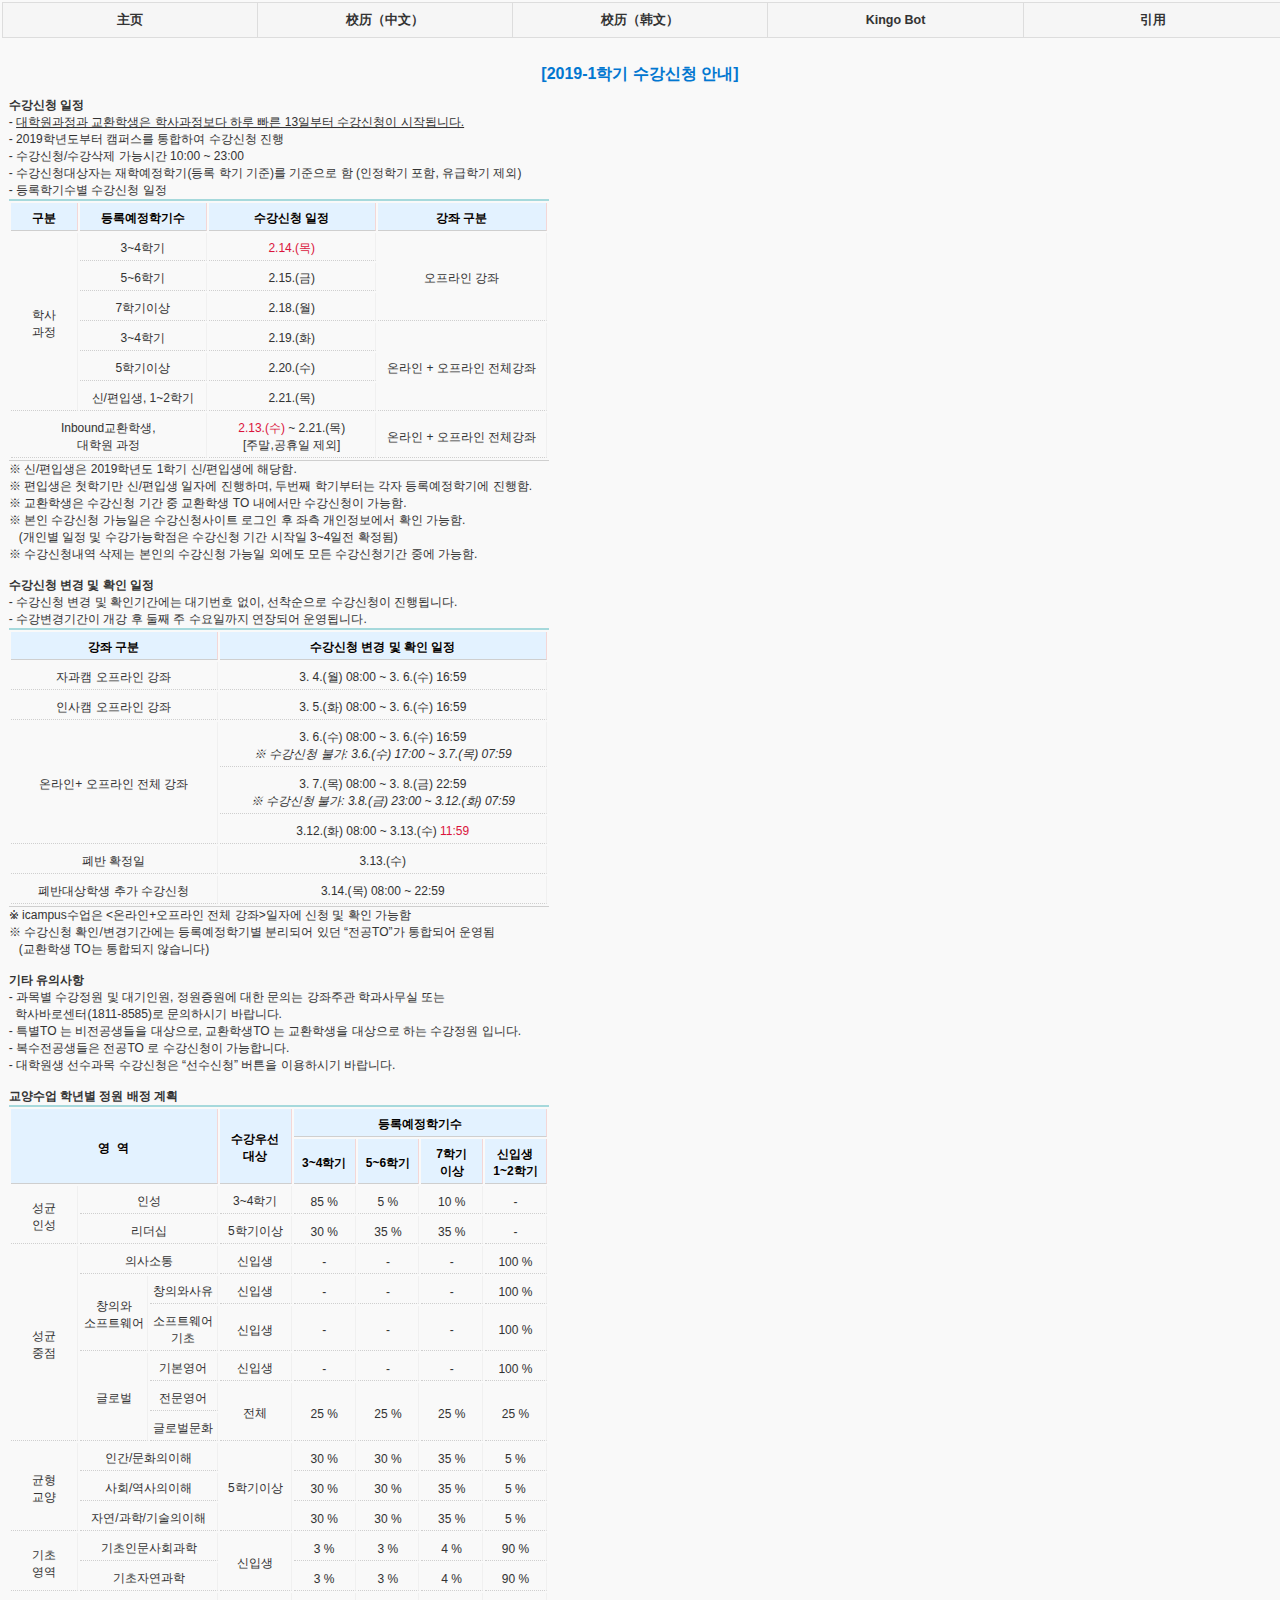
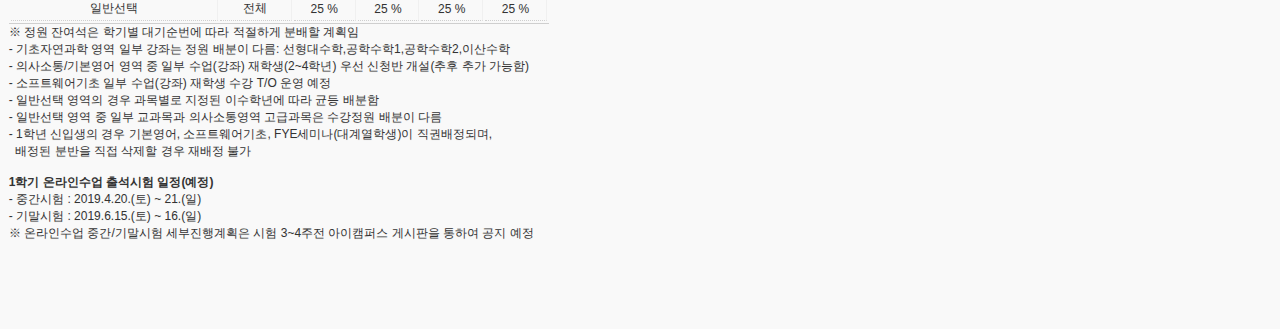
==== index.html @ 52eaa28c "fix mobile" ====
<!DOCTYPE html>
<html>
	<head>
	<meta charset="utf-8">
	<meta name="viewport" content="width=device-width, initial-scale=1">
	<title>Tabs - jQuery Mobile Demos</title>
	<link rel="shortcut icon" href="../favicon.ico">
    <link rel="stylesheet" href="http://fonts.googleapis.com/css?family=Open+Sans:300,400,700">
	<link rel="stylesheet" href="../css/themes/default/jquery.mobile-1.4.5.min.css">
	<link rel="stylesheet" href="../_assets/css/jqm-demos.css">
	<script src="../js/jquery.js"></script>
	<script src="../_assets/js/index.js"></script>
	<script src="../js/jquery.mobile-1.4.5.min.js"></script>
	<style id="inset-tablist">
		.tablist-left {
			width: 25%;
			display: inline-block;
		}
		.tablist-content {
			width: 60%;
			display: inline-block;
			vertical-align: top;
			margin-left: 5%;
		}
	</style>
</head>
<body>

			<div data-role="tabs" id="tabs">
		      <div data-role="navbar">
			    <ul>
						<li><a href="login.html" data-ajax="false">主页</a></li>
						<li><a href="#cn" data-ajax="false">校历（中文）</a></li>
						<li><a href="#kr" data-ajax="false">校历（韩文）</a></li>
						<li><a href="#bot" data-ajax="false">Kingo Bot</a></li>
 						<li><a href="#two" data-ajax="false">引用</a></li>
			    </ul>
		      </div>
					<div id="bot" class="ui-body-d ui-content">
		   <iframe src="https://kingo.skku.edu/chat" width="100%" height="1080"></iframe>
		      </div>
					<div id="kr" class="ui-body-d ui-content">
			   <iframe src="pdf\sche2019.pdf" width="100%" height="1080"></iframe>
		      </div>
		      <div id="cn" class="ui-body-d ui-content">
		        <img src="img/cn1.jpg" alt="">
						 <img src="img/cn2.jpg" alt="">
		      </div>
		      <div id="two">
		        <ul data-role="listview" data-inset="true">
		            <li><a href="#bot">SKKU</a></li>
		            <li><a href="#bot">SKKU</a></li>
		            <li><a href="#bot">SKKU</a></li>
		            <li><a href="#bot">SKKU</a></li>
		            <li><a href="#bot">SKKU</a></li>
		        </ul>
						<div id="main" class="ui-body-d ui-content">

						</div>
		    </div>
		</div>




























</body>
</html>
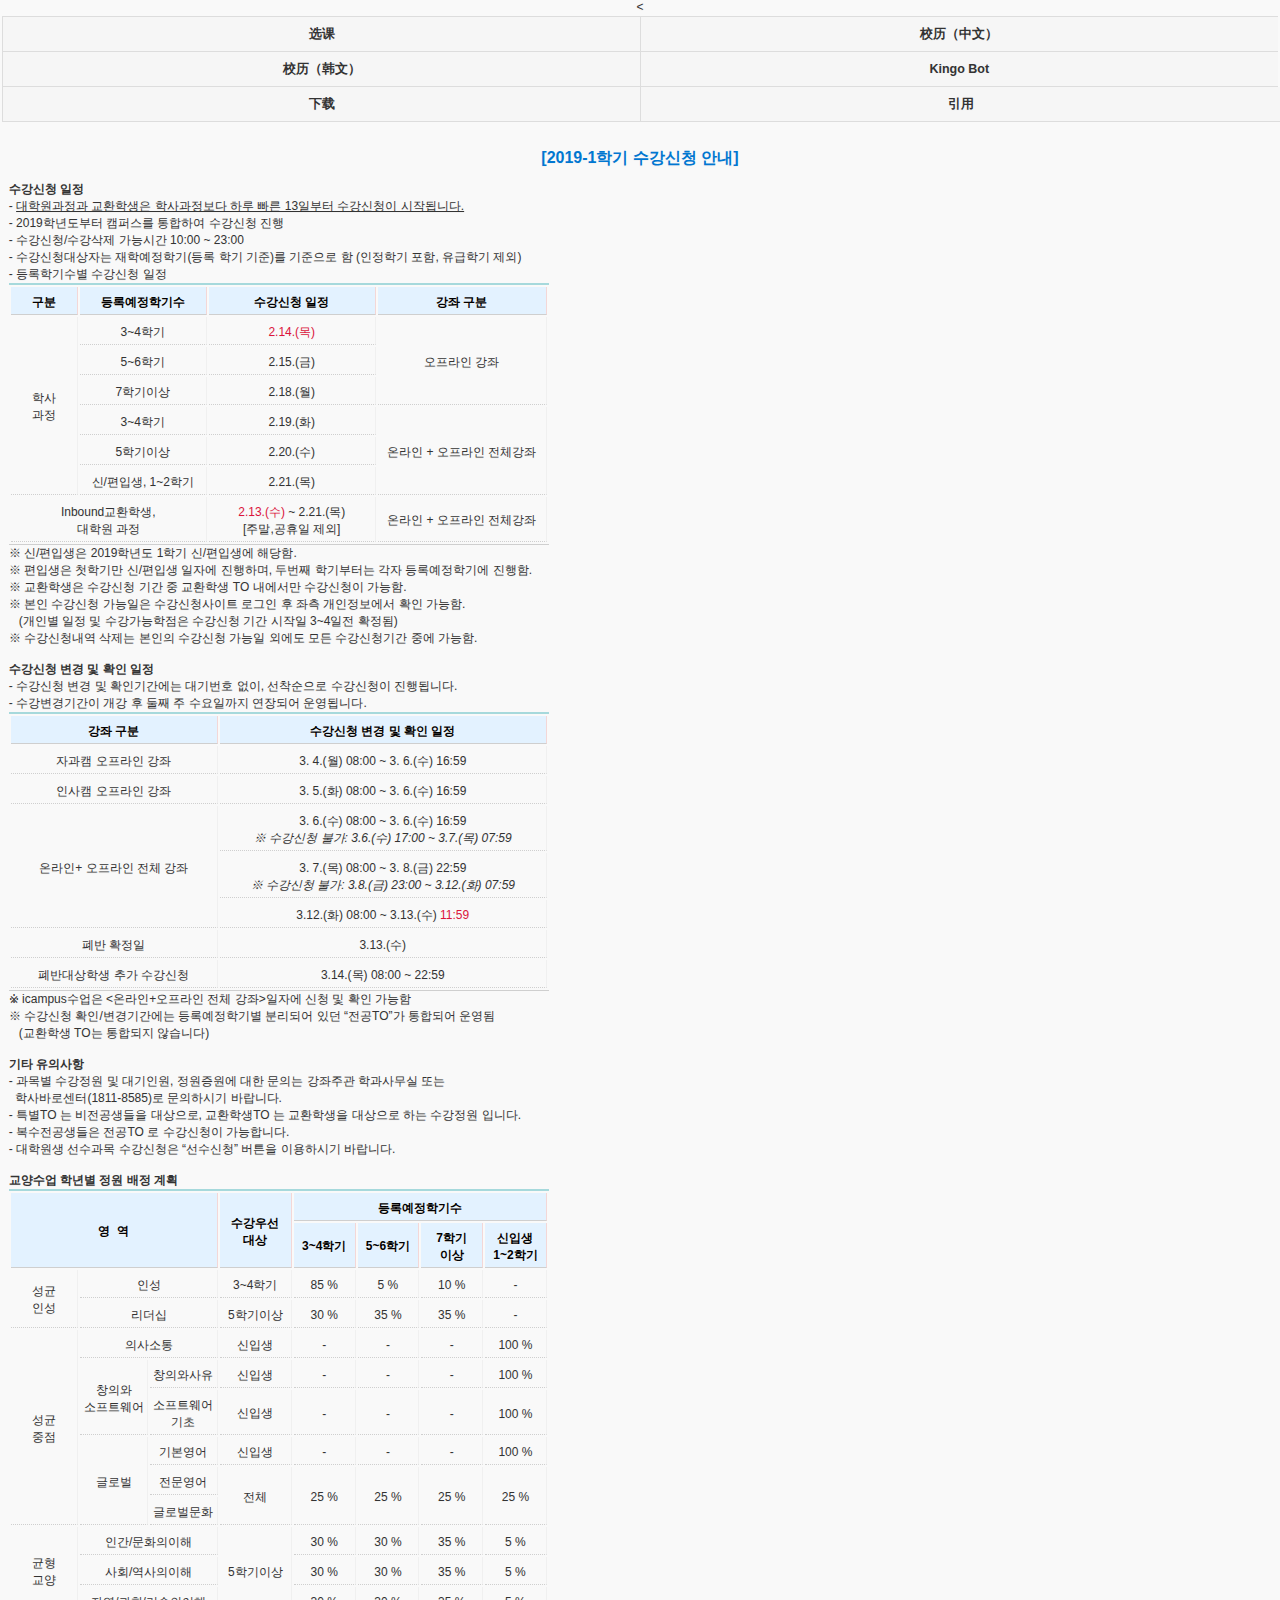
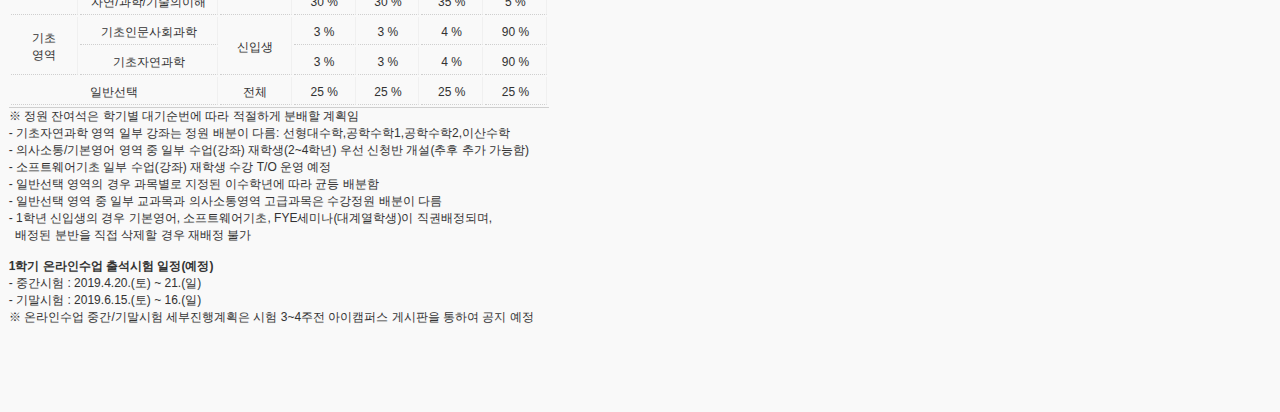
==== commit 33f91b96: "fix mobile pages" ====
--- a/index.html
+++ b/index.html
@@ -3,13 +3,13 @@
 	<head>
 	<meta charset="utf-8">
 	<meta name="viewport" content="width=device-width, initial-scale=1">
-	<title>Tabs - jQuery Mobile Demos</title>
+	<title>SKKU Tools</title>
 	<link rel="shortcut icon" href="../favicon.ico">
     <link rel="stylesheet" href="http://fonts.googleapis.com/css?family=Open+Sans:300,400,700">
 	<link rel="stylesheet" href="../css/themes/default/jquery.mobile-1.4.5.min.css">
-	<link rel="stylesheet" href="../_assets/css/jqm-demos.css">
+	<
 	<script src="../js/jquery.js"></script>
-	<script src="../_assets/js/index.js"></script>
+
 	<script src="../js/jquery.mobile-1.4.5.min.js"></script>
 	<style id="inset-tablist">
 		.tablist-left {
@@ -29,22 +29,27 @@
 			<div data-role="tabs" id="tabs">
 		      <div data-role="navbar">
 			    <ul>
-						<li><a href="login.html" data-ajax="false">主页</a></li>
+						<li><a href="login.html" data-ajax="false">选课</a></li>
 						<li><a href="#cn" data-ajax="false">校历（中文）</a></li>
 						<li><a href="#kr" data-ajax="false">校历（韩文）</a></li>
 						<li><a href="#bot" data-ajax="false">Kingo Bot</a></li>
+						<li><a href="#onedrive" data-ajax="false">下载</a></li>
  						<li><a href="#two" data-ajax="false">引用</a></li>
 			    </ul>
 		      </div>
-					<div id="bot" class="ui-body-d ui-content">
+					<div id="bot" data-role="main" class="ui-body-d ui-content">
 		   <iframe src="https://kingo.skku.edu/chat" width="100%" height="1080"></iframe>
 		      </div>
-					<div id="kr" class="ui-body-d ui-content">
+					<div id="onedrive" data-role="main" class="ui-body-d ui-content">
+		   <iframe src="https://x1x.ink" width="100%" height="1080"></iframe>
+		      </div>
+					<div id="kr" data-role="main" width="100%" class="ui-body-d ui-content">
 			   <iframe src="pdf\sche2019.pdf" width="100%" height="1080"></iframe>
 		      </div>
-		      <div id="cn" class="ui-body-d ui-content">
-		        <img src="img/cn1.jpg" alt="">
-						 <img src="img/cn2.jpg" alt="">
+		      <div id="cn" data-role="main" class="ui-body-d ui-content">
+
+		        <img src="img/cn1.jpg" width="100%" alt="">
+						 <img src="img/cn2.jpg" width="100%" alt="">
 		      </div>
 		      <div id="two">
 		        <ul data-role="listview" data-inset="true">
@@ -54,9 +59,7 @@
 		            <li><a href="#bot">SKKU</a></li>
 		            <li><a href="#bot">SKKU</a></li>
 		        </ul>
-						<div id="main" class="ui-body-d ui-content">
 
-						</div>
 		    </div>
 		</div>
 
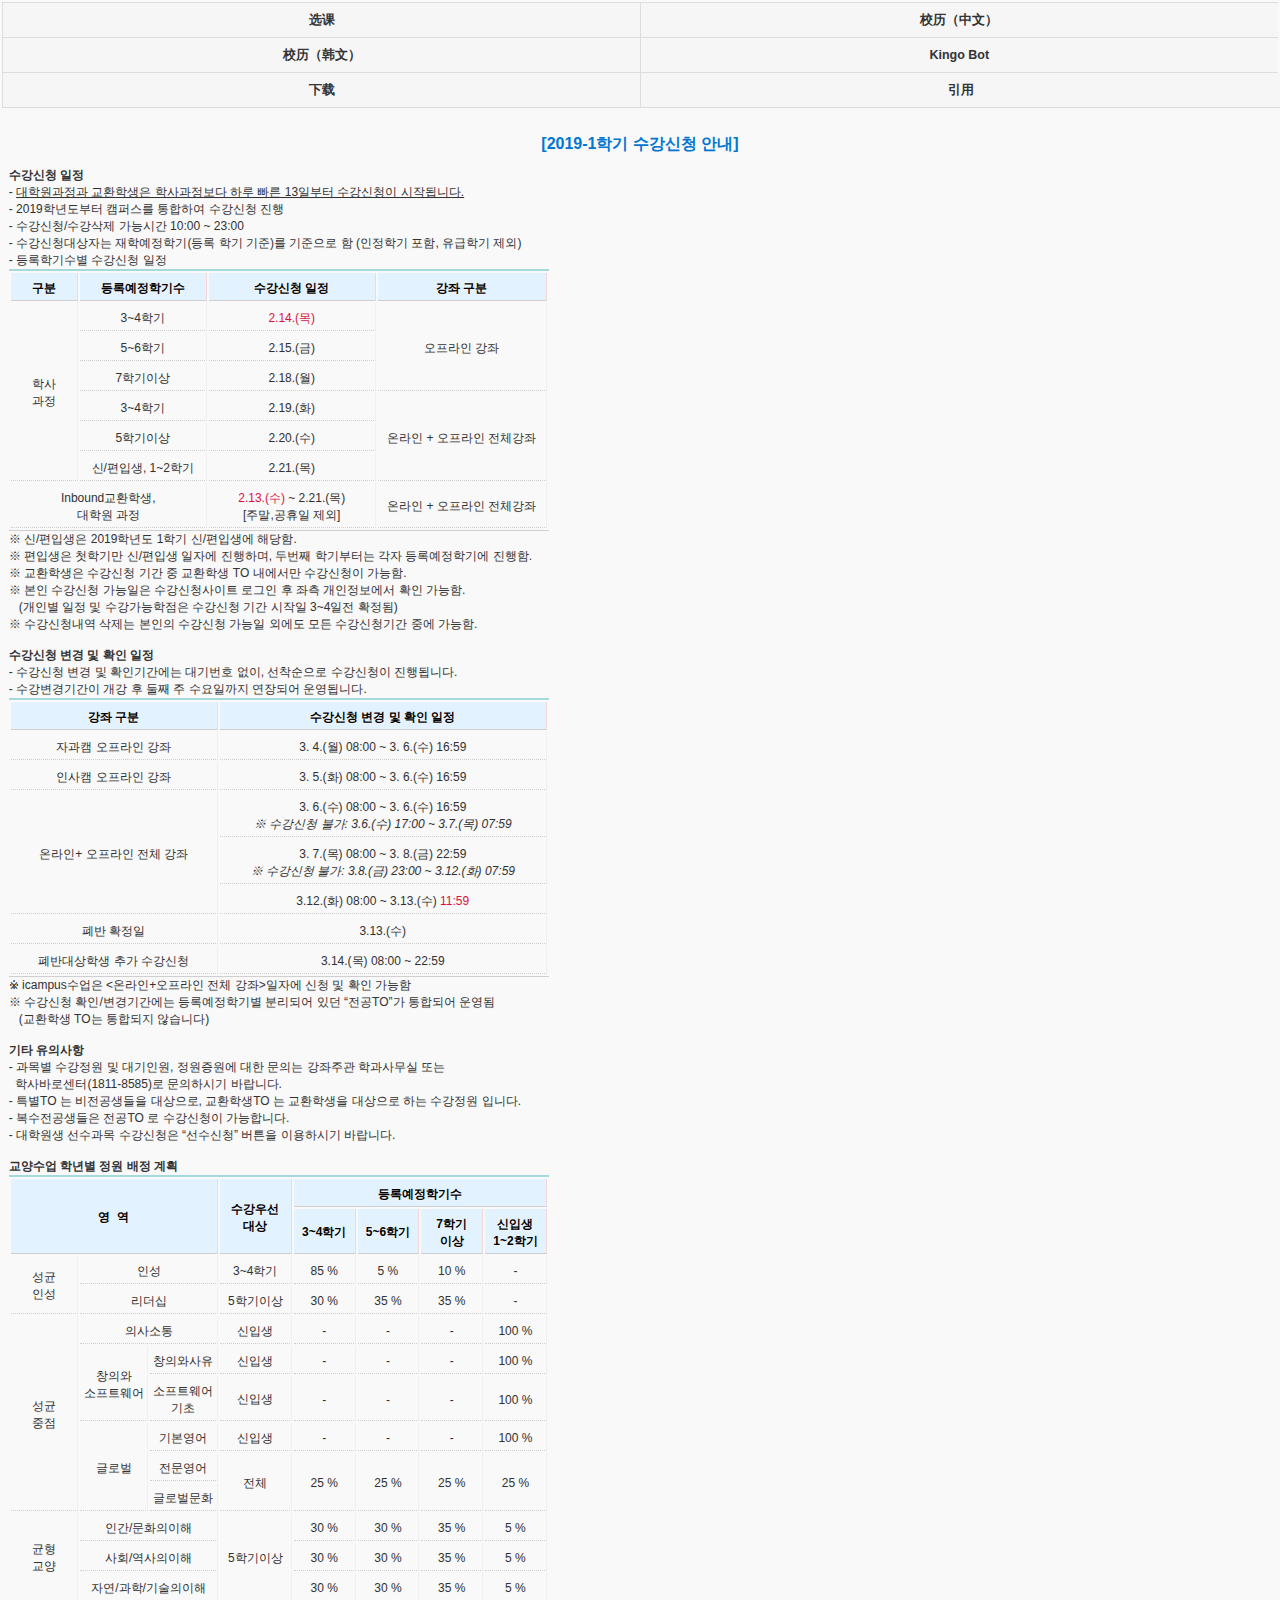
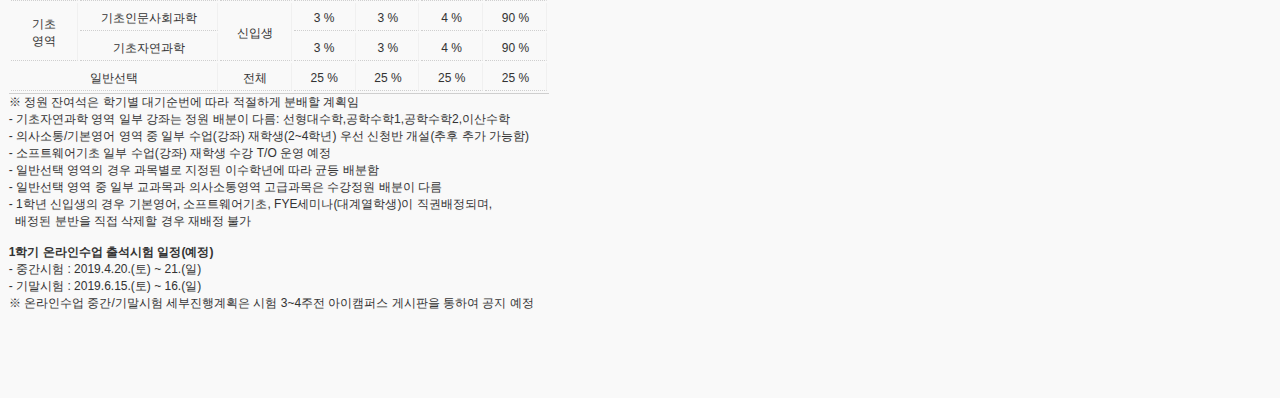
==== commit 413a9b43: "update kor ver" ====
--- a/index.html
+++ b/index.html
@@ -7,7 +7,7 @@
 	<link rel="shortcut icon" href="../favicon.ico">
     <link rel="stylesheet" href="http://fonts.googleapis.com/css?family=Open+Sans:300,400,700">
 	<link rel="stylesheet" href="../css/themes/default/jquery.mobile-1.4.5.min.css">
-	<
+
 	<script src="../js/jquery.js"></script>
 
 	<script src="../js/jquery.mobile-1.4.5.min.js"></script>
@@ -44,7 +44,9 @@
 		   <iframe src="https://x1x.ink" width="100%" height="1080"></iframe>
 		      </div>
 					<div id="kr" data-role="main" width="100%" class="ui-body-d ui-content">
-			   <iframe src="pdf\sche2019.pdf" width="100%" height="1080"></iframe>
+			   
+				 <img src="pdf\0001.jpg" width="100%" alt="">
+					<img src="pdf\0002.jpg" width="100%" alt="">
 		      </div>
 		      <div id="cn" data-role="main" class="ui-body-d ui-content">
 
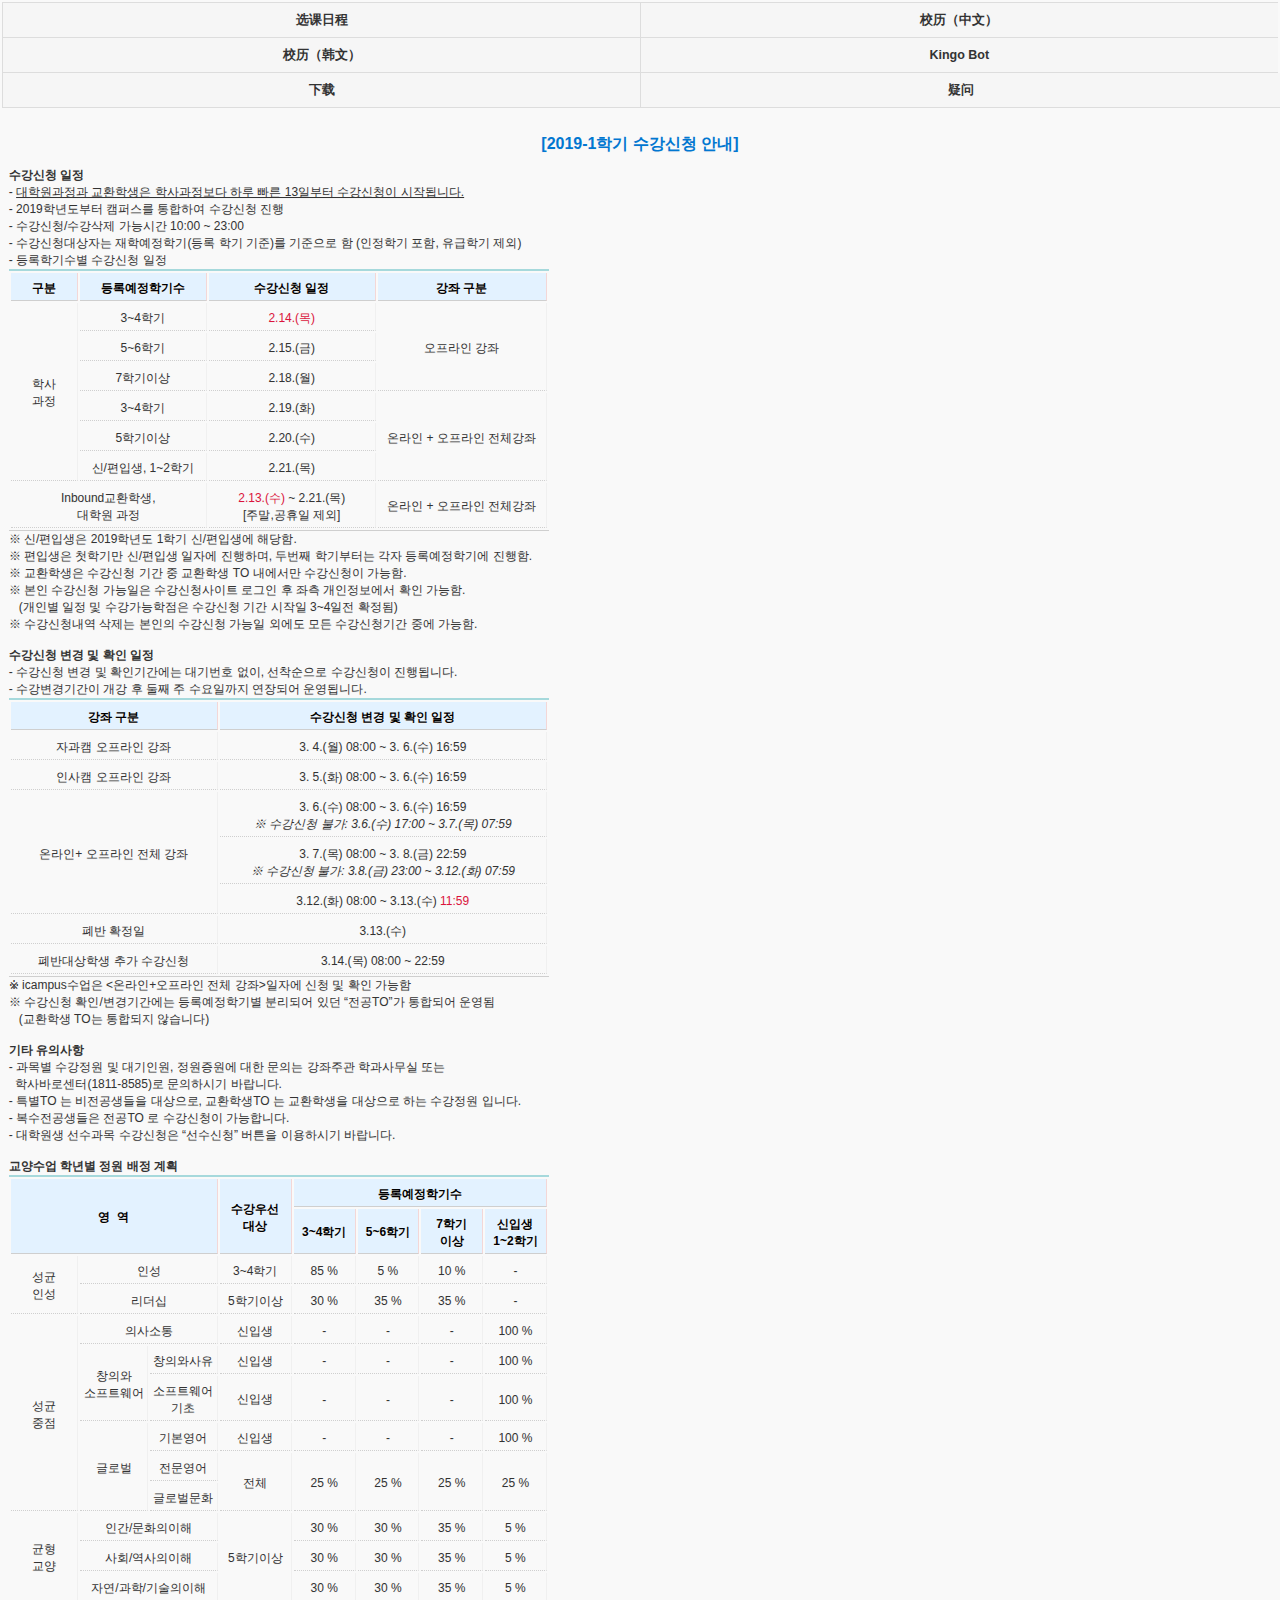
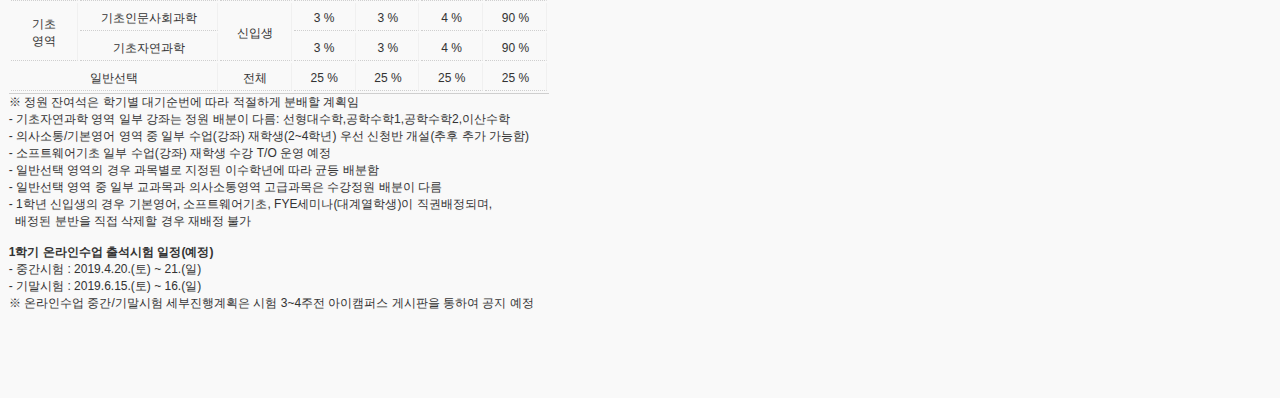
==== commit 9ecf6730: "update" ====
--- a/index.html
+++ b/index.html
@@ -29,12 +29,12 @@
 			<div data-role="tabs" id="tabs">
 		      <div data-role="navbar">
 			    <ul>
-						<li><a href="login.html" data-ajax="false">选课</a></li>
+						<li><a href="login.html" data-ajax="false">选课日程</a></li>
 						<li><a href="#cn" data-ajax="false">校历（中文）</a></li>
 						<li><a href="#kr" data-ajax="false">校历（韩文）</a></li>
 						<li><a href="#bot" data-ajax="false">Kingo Bot</a></li>
 						<li><a href="#onedrive" data-ajax="false">下载</a></li>
- 						<li><a href="#two" data-ajax="false">引用</a></li>
+ 						<li><a href="#two" data-ajax="false">疑问</a></li>
 			    </ul>
 		      </div>
 					<div id="bot" data-role="main" class="ui-body-d ui-content">
@@ -44,7 +44,7 @@
 		   <iframe src="https://x1x.ink" width="100%" height="1080"></iframe>
 		      </div>
 					<div id="kr" data-role="main" width="100%" class="ui-body-d ui-content">
-			   
+
 				 <img src="pdf\0001.jpg" width="100%" alt="">
 					<img src="pdf\0002.jpg" width="100%" alt="">
 		      </div>
@@ -54,13 +54,41 @@
 						 <img src="img/cn2.jpg" width="100%" alt="">
 		      </div>
 		      <div id="two">
-		        <ul data-role="listview" data-inset="true">
-		            <li><a href="#bot">SKKU</a></li>
-		            <li><a href="#bot">SKKU</a></li>
-		            <li><a href="#bot">SKKU</a></li>
-		            <li><a href="#bot">SKKU</a></li>
-		            <li><a href="#bot">SKKU</a></li>
-		        </ul>
+						<div data-role="collapsible">
+<h1>这是啥？</h1>
+<p>无聊的工具箱，汇总各种必要信息以及工具。比如kingo bot可以查询各种信息～</p>
+</div>
+<div data-role="collapsible">
+<h1>有啥用？</h1>
+<p>汇总各种必要信息，以及群内日常问题的答案。
+所以一般小问题不用在群里再问一遍。</p>
+</div>
+
+<div data-role="collapsible">
+<h1>FAQ——Q</h1>
+<p>FAQ——ANS</p>
+</div>
+
+<div data-role="collapsible">
+<h1>FAQ——Q</h1>
+<p>FAQ——ANS</p>
+</div>
+
+<div data-role="collapsible">
+<h1>FAQ——Q</h1>
+<p>FAQ——ANS</p>
+</div>
+
+<div data-role="collapsible">
+<h1>FAQ——Q</h1>
+<p>FAQ——ANS</p>
+</div>
+
+<div data-role="collapsible">
+<h1>FAQ——Q</h1>
+<p>FAQ——ANS</p>
+</div>
+
 
 		    </div>
 		</div>
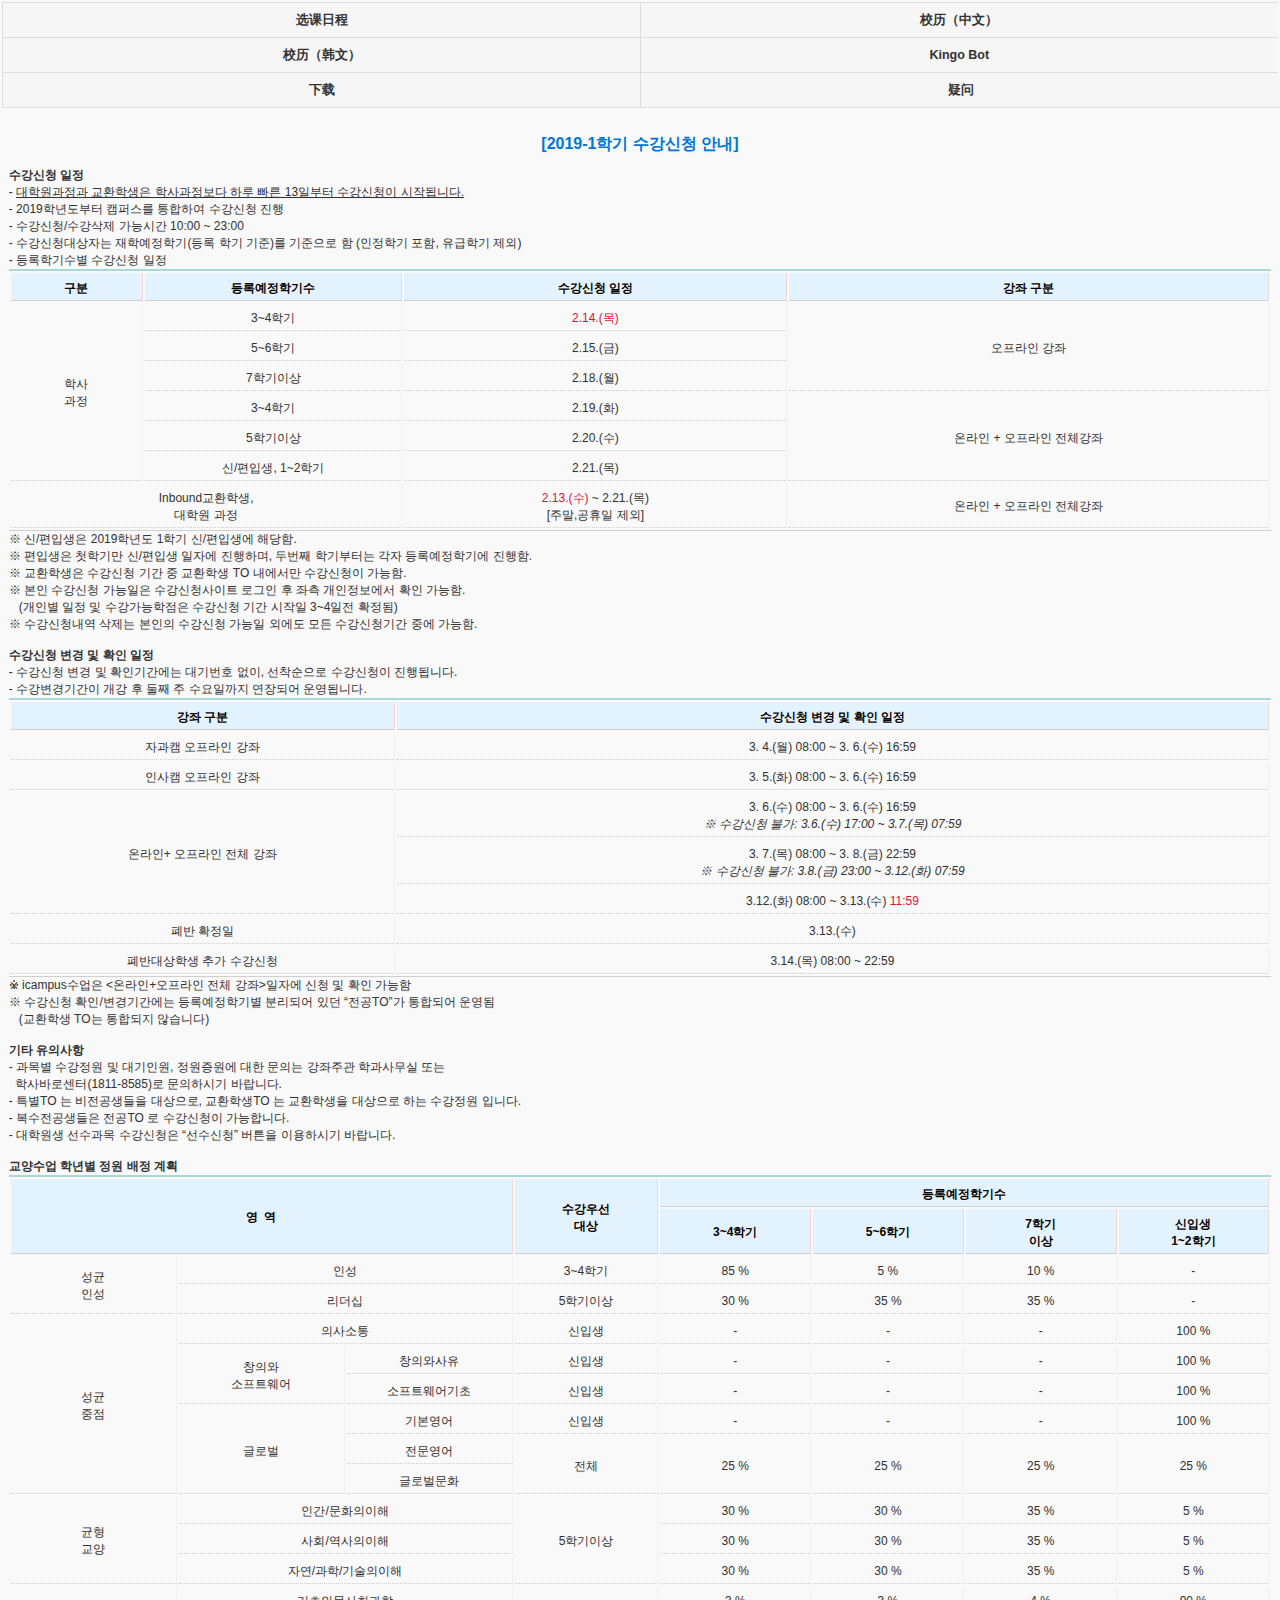
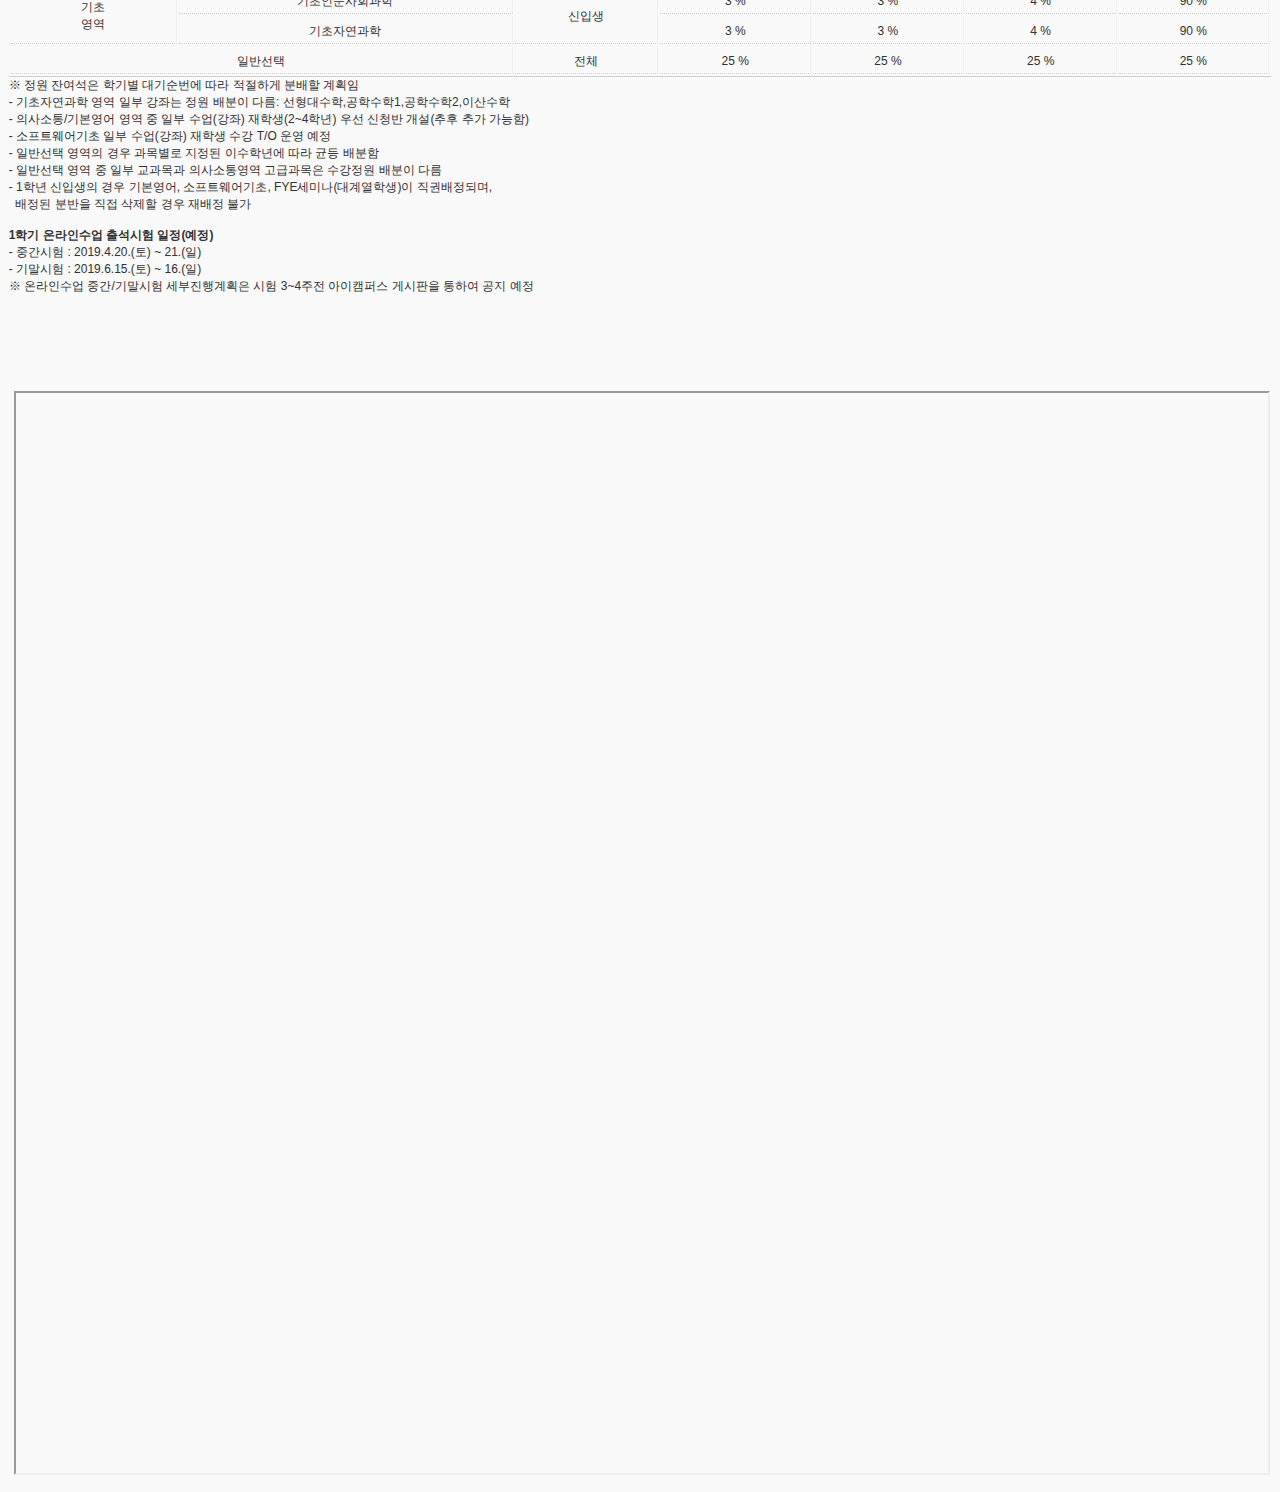
==== commit 5808643e: "fix" ====
--- a/index.html
+++ b/index.html
@@ -33,7 +33,7 @@
 						<li><a href="#cn" data-ajax="false">校历（中文）</a></li>
 						<li><a href="#kr" data-ajax="false">校历（韩文）</a></li>
 						<li><a href="#bot" data-ajax="false">Kingo Bot</a></li>
-						<li><a href="#onedrive" data-ajax="false">下载</a></li>
+						<li><a href="#" data-ajax="false">下载</a></li>
  						<li><a href="#two" data-ajax="false">疑问</a></li>
 			    </ul>
 		      </div>
@@ -45,8 +45,8 @@
 		      </div>
 					<div id="kr" data-role="main" width="100%" class="ui-body-d ui-content">
 
-				 <img src="pdf\0001.jpg" width="100%" alt="">
-					<img src="pdf\0002.jpg" width="100%" alt="">
+				 <img src="pdf/0001.jpg" width="100%" alt="">
+					<img src="pdf/0002.jpg" width="100%" alt="">
 		      </div>
 		      <div id="cn" data-role="main" class="ui-body-d ui-content">
 
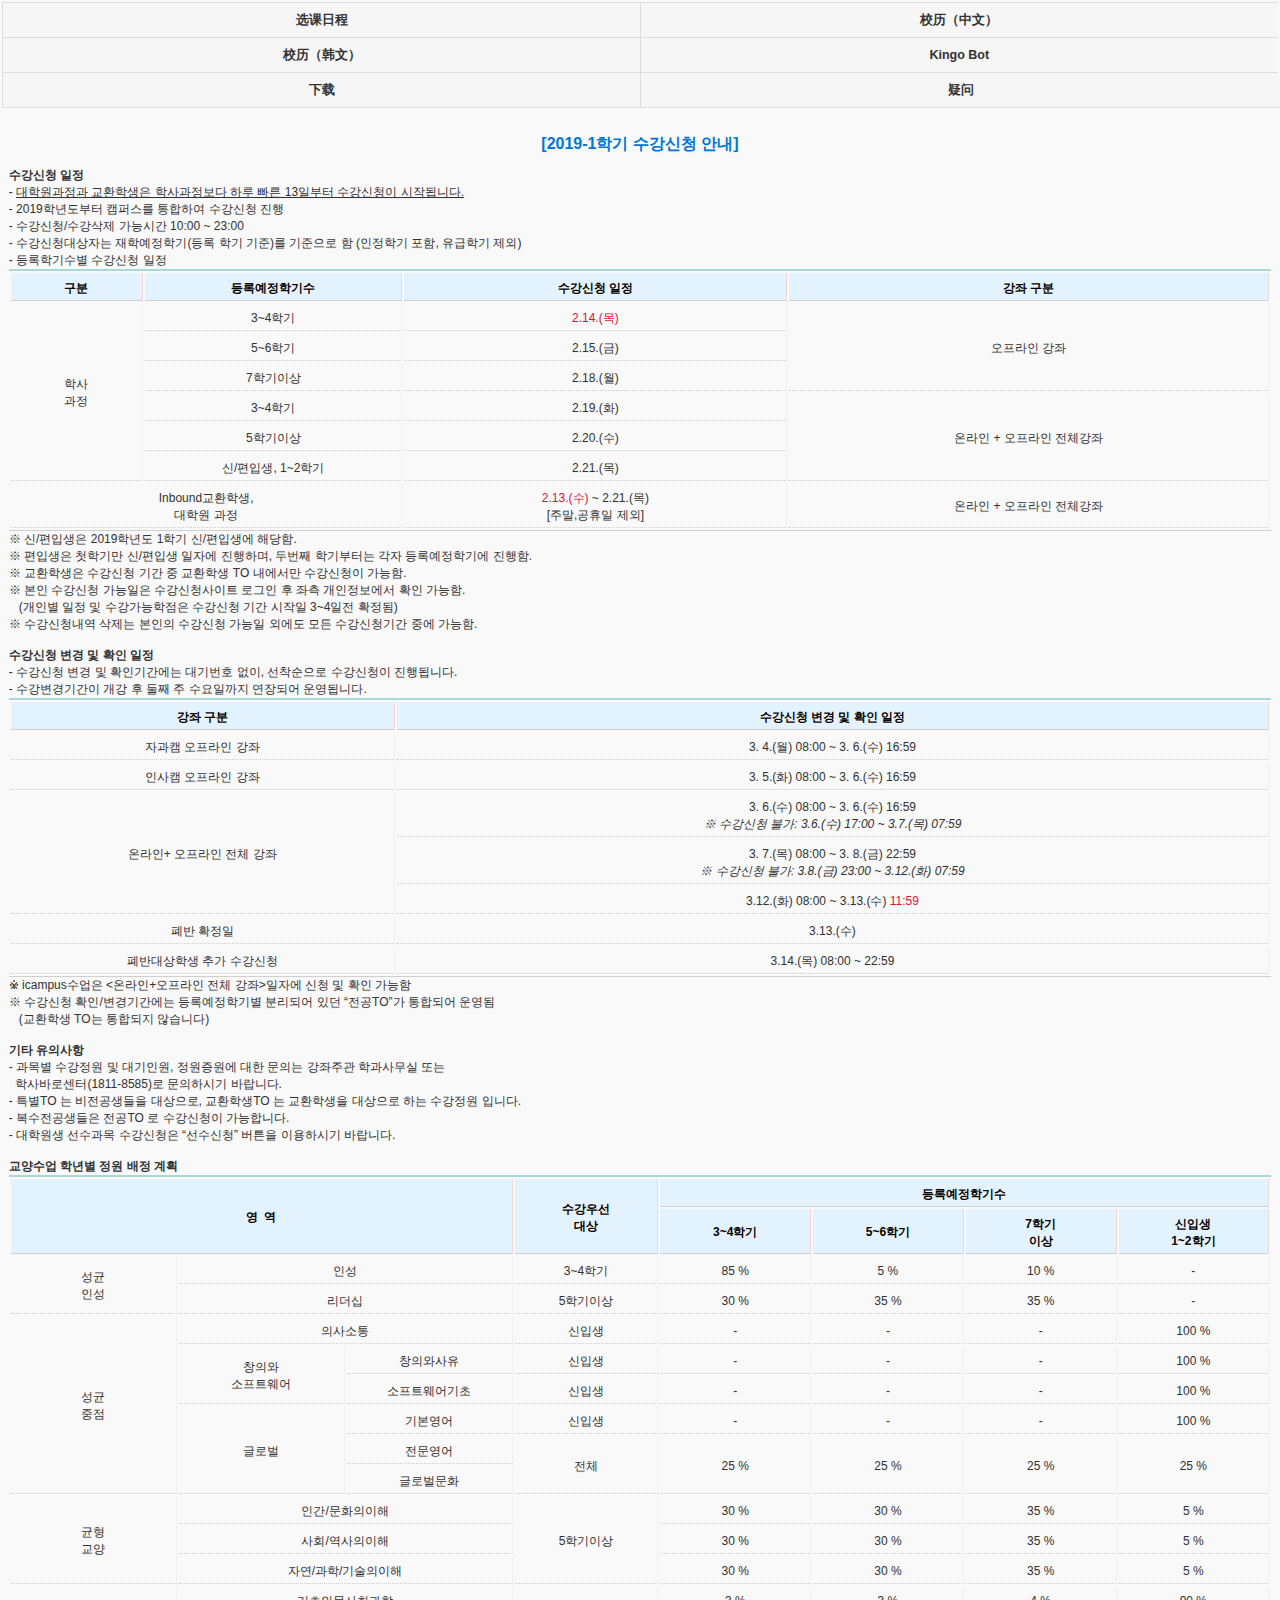
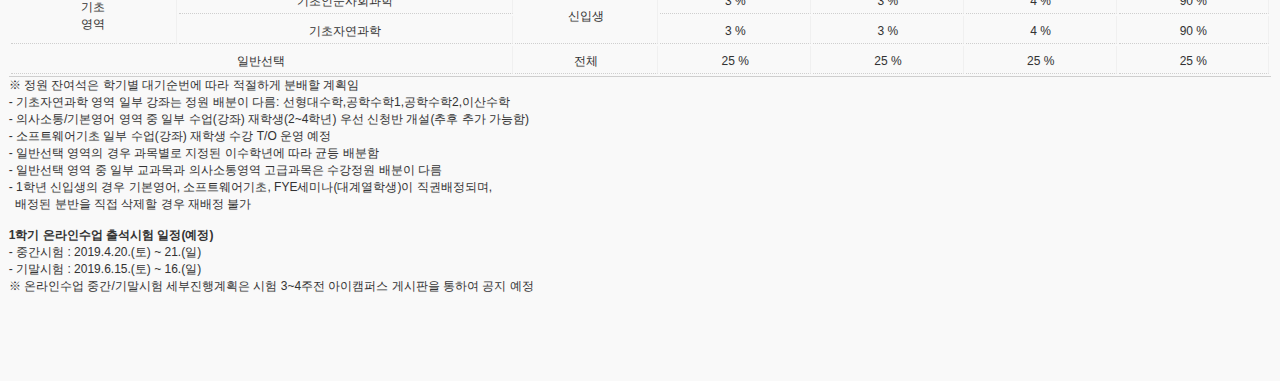
==== commit 18802cb4: "fix size" ====
--- a/index.html
+++ b/index.html
@@ -29,31 +29,17 @@
 			<div data-role="tabs" id="tabs">
 		      <div data-role="navbar">
 			    <ul>
-						<li><a href="login.html" data-ajax="false">选课日程</a></li>
-						<li><a href="#cn" data-ajax="false">校历（中文）</a></li>
-						<li><a href="#kr" data-ajax="false">校历（韩文）</a></li>
-						<li><a href="#bot" data-ajax="false">Kingo Bot</a></li>
-						<li><a href="#" data-ajax="false">下载</a></li>
- 						<li><a href="#two" data-ajax="false">疑问</a></li>
+						<li><a href="pages/login.html" data-ajax="false">选课日程</a></li>
+						<li><a href="pages/chinese.html" data-ajax="false">校历（中文）</a></li>
+						<li><a href="pages/korean.html" data-ajax="false">校历（韩文）</a></li>
+						<li><a href="pages/kingo.html" data-ajax="false">Kingo Bot</a></li>
+						<li><a href="pages/onedrive.html" data-ajax="false">下载</a></li>
+ 						<li><a href="#QAQ" data-ajax="false">疑问</a></li>
 			    </ul>
 		      </div>
-					<div id="bot" data-role="main" class="ui-body-d ui-content">
-		   <iframe src="https://kingo.skku.edu/chat" width="100%" height="1080"></iframe>
-		      </div>
-					<div id="onedrive" data-role="main" class="ui-body-d ui-content">
-		   <iframe src="https://x1x.ink" width="100%" height="1080"></iframe>
-		      </div>
-					<div id="kr" data-role="main" width="100%" class="ui-body-d ui-content">
 
-				 <img src="pdf/0001.jpg" width="100%" alt="">
-					<img src="pdf/0002.jpg" width="100%" alt="">
-		      </div>
-		      <div id="cn" data-role="main" class="ui-body-d ui-content">
 
-		        <img src="img/cn1.jpg" width="100%" alt="">
-						 <img src="img/cn2.jpg" width="100%" alt="">
-		      </div>
-		      <div id="two">
+		      <div id="QAQ">
 						<div data-role="collapsible">
 <h1>这是啥？</h1>
 <p>无聊的工具箱，汇总各种必要信息以及工具。比如kingo bot可以查询各种信息～</p>
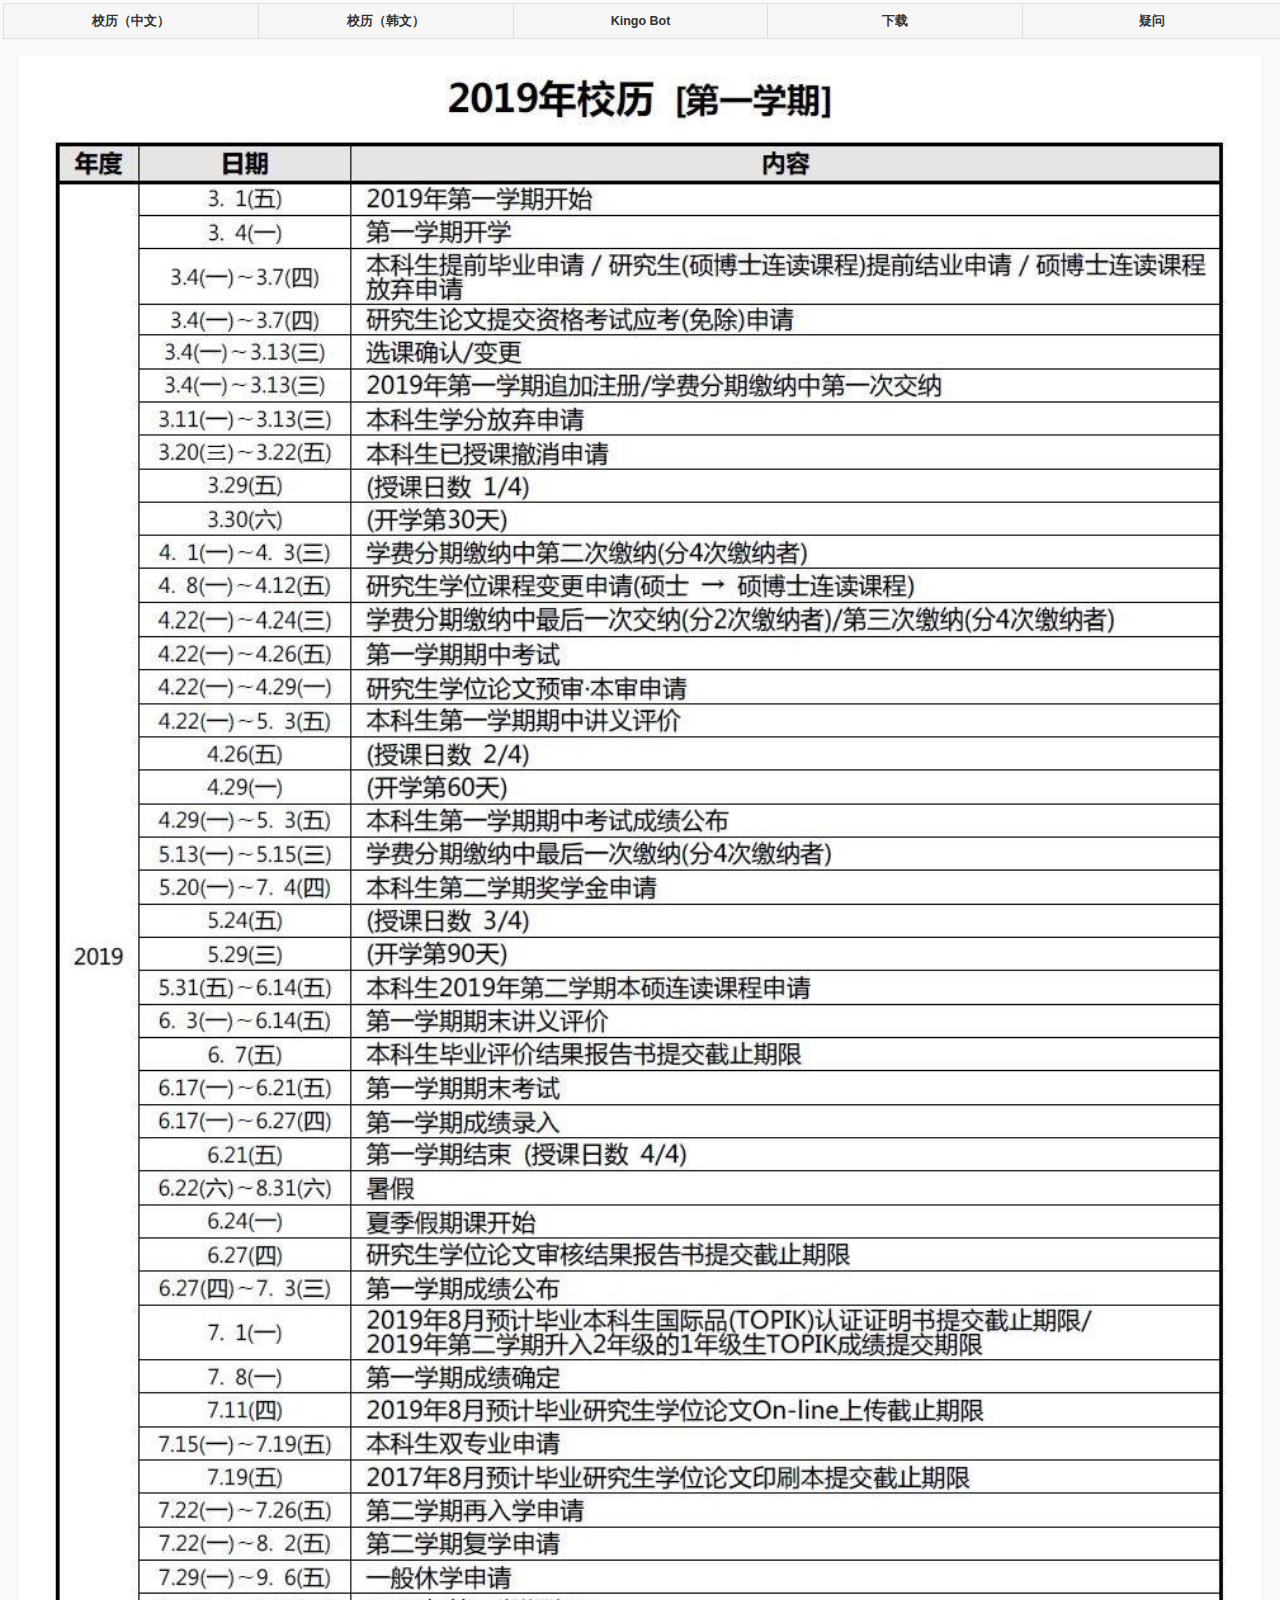
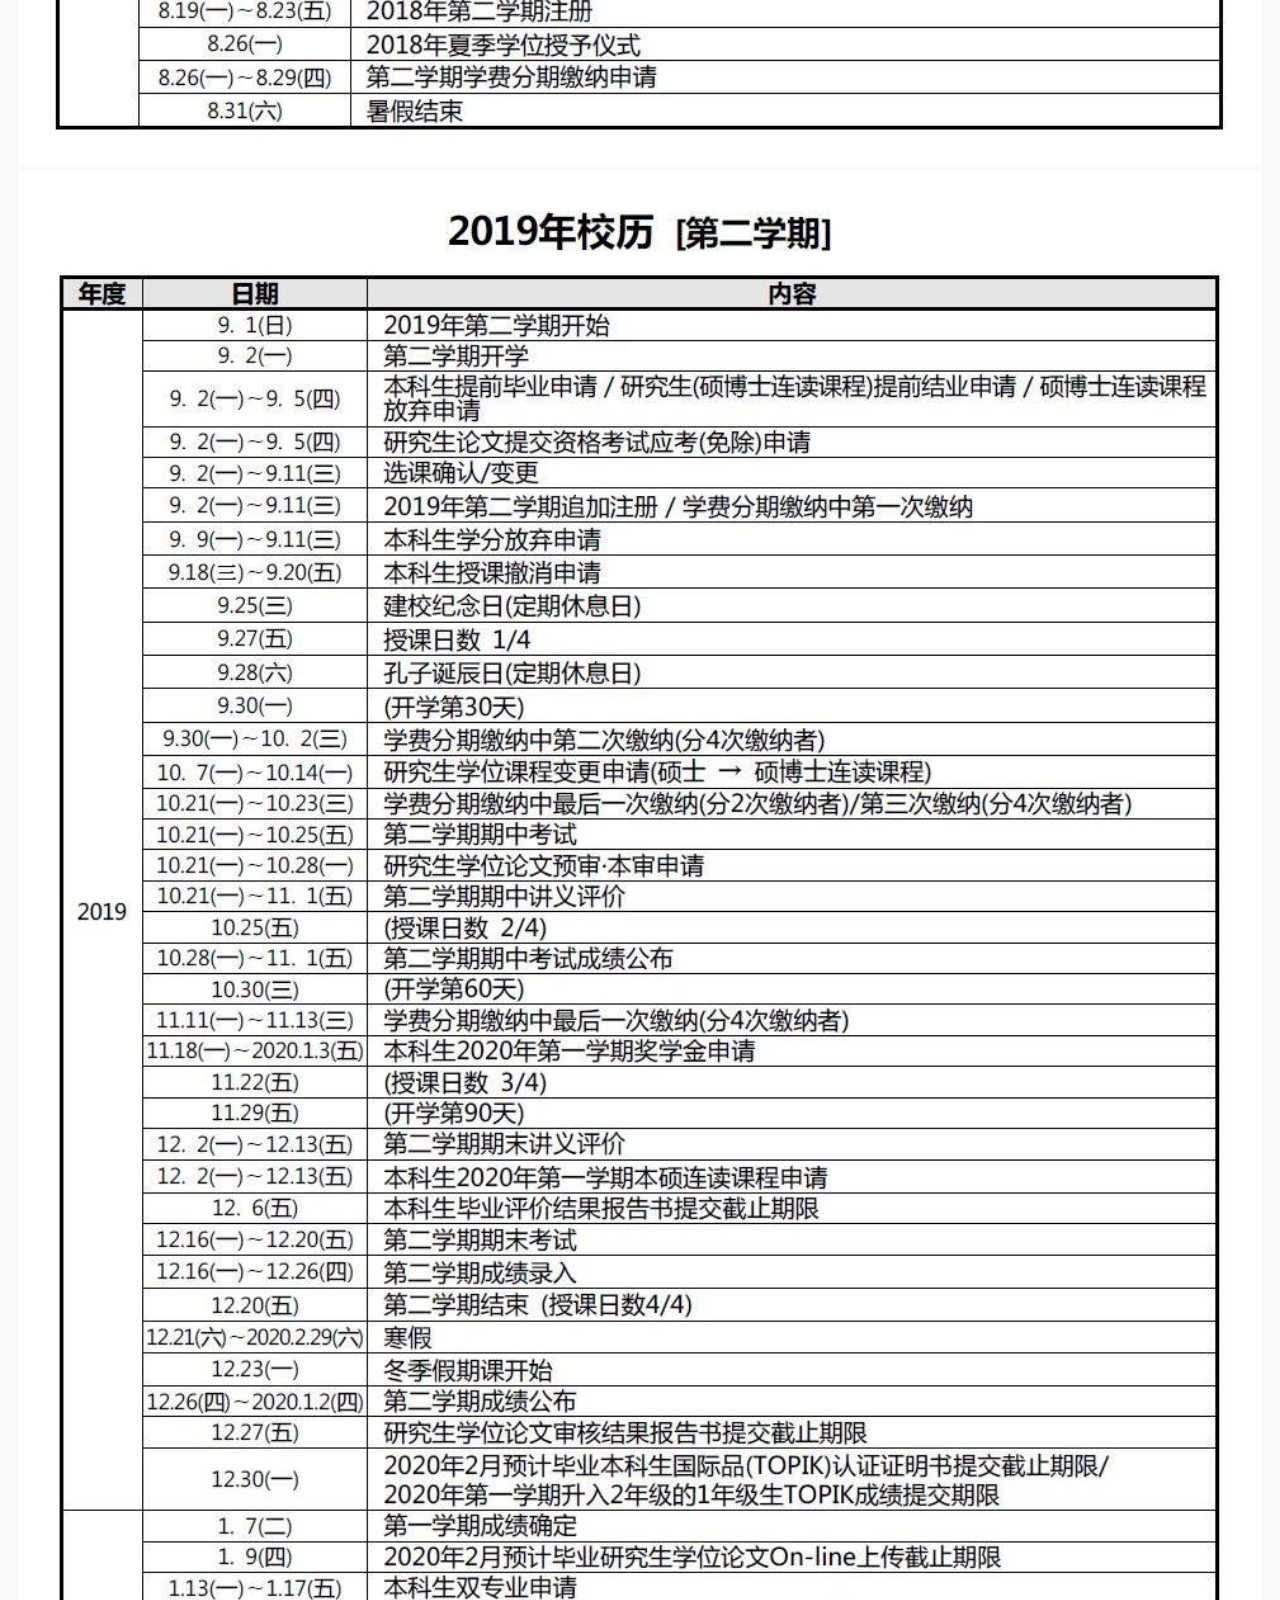
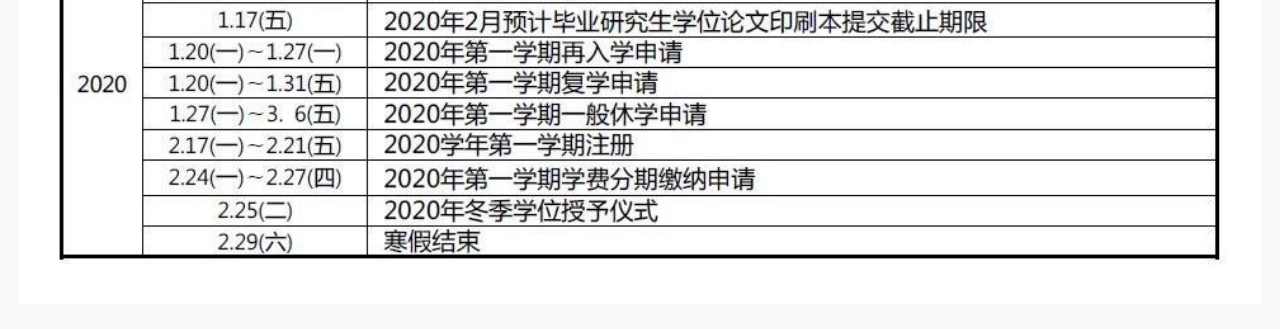
==== commit 625615e3: "fix download" ====
--- a/index.html
+++ b/index.html
@@ -29,7 +29,7 @@
 			<div data-role="tabs" id="tabs">
 		      <div data-role="navbar">
 			    <ul>
-						<li><a href="pages/login.html" data-ajax="false">选课日程</a></li>
+				<!-- 	<li><a href="pages/login.html" data-ajax="false">选课日程</a></li>*/*-->
 						<li><a href="pages/chinese.html" data-ajax="false">校历（中文）</a></li>
 						<li><a href="pages/korean.html" data-ajax="false">校历（韩文）</a></li>
 						<li><a href="pages/kingo.html" data-ajax="false">Kingo Bot</a></li>
